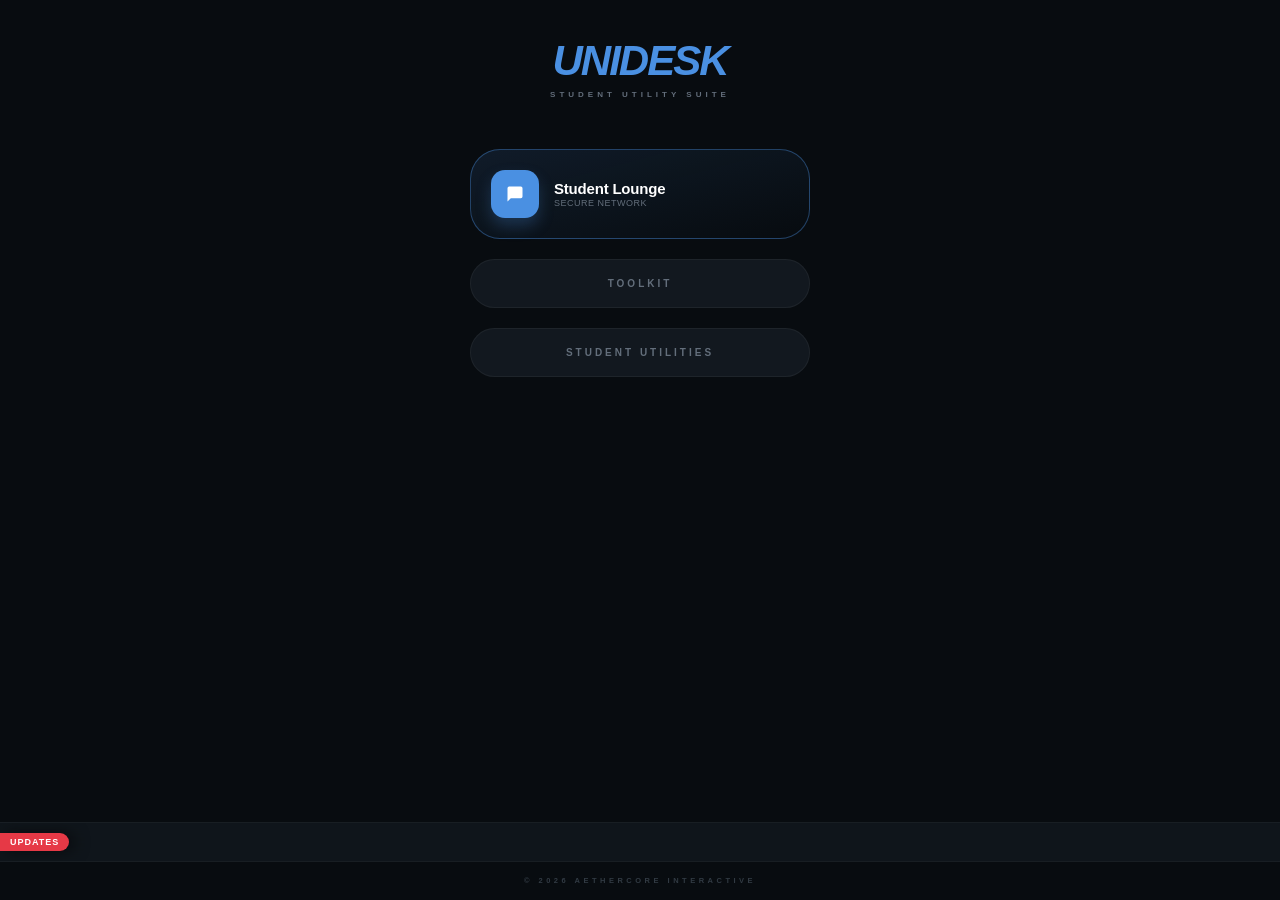
==== index.html @ 1c4b62cf "Update index.html" ====
<!DOCTYPE html>
<html lang="en">
<head>
    <meta charset="UTF-8">
    <meta name="viewport" content="width=device-width, initial-scale=1.0, maximum-scale=1.0, user-scalable=no, viewport-fit=cover">
    <title>UNIDESK | Aethercore</title>
    <style>
        :root {
            --bg: #080c10;
            --accent: #4a90e2;
            --surface: #12181f;
            --text-p: #ffffff;
            --text-s: #636e7b;
            --safe-top: env(safe-area-inset-top, 20px);
            --safe-bottom: env(safe-area-inset-bottom, 20px);
            --transition: all 0.5s cubic-bezier(0.16, 1, 0.3, 1);
        }

        /* HARD-CORE UI LOCK PROTOCOL */
        * {
            margin: 0;
            padding: 0;
            box-sizing: border-box;
            -webkit-font-smoothing: antialiased;
            
            /* Disable Selection & Long-Press Callouts */
            -webkit-user-select: none;
            -ms-user-select: none;
            user-select: none;
            -webkit-touch-callout: none;
            
            /* SILENCE BLUE SELECTION HIGHLIGHT */
            -webkit-tap-highlight-color: transparent;
        }

        html, body {
            height: 100%;
            overflow: hidden;
            background-color: var(--bg);
        }

        body {
            color: var(--text-p);
            font-family: -apple-system, BlinkMacSystemFont, "SF Pro Display", "Inter", sans-serif;
            display: flex;
            flex-direction: column;
            padding: calc(var(--safe-top) + 40px) 30px calc(var(--safe-bottom) + 80px); /* Increased bottom padding for marquee */
        }

        header.brand-core {
            text-align: center;
            margin-bottom: 50px;
        }

        .logo {
            font-size: 42px;
            font-weight: 900;
            font-style: italic;
            color: var(--accent);
            letter-spacing: -2px;
            line-height: 1;
        }

        .tagline {
            font-size: 8px;
            letter-spacing: 4px;
            font-weight: 700;
            color: var(--text-s);
            text-transform: uppercase;
            margin-top: 8px;
        }

        .main-stack {
            width: 100%;
            max-width: 340px;
            margin: 0 auto;
        }

        .btn-lounge {
            background: linear-gradient(165deg, rgba(74, 144, 226, 0.12) 0%, rgba(8, 12, 16, 0) 100%);
            border: 1px solid rgba(74, 144, 226, 0.4);
            border-radius: 30px;
            padding: 20px;
            display: flex;
            align-items: center;
            cursor: pointer;
            margin-bottom: 20px;
            transition: var(--transition);
        }

        .btn-lounge:active { transform: scale(0.97); opacity: 0.8; }

        .icon-blue {
            width: 48px;
            height: 48px;
            background: var(--accent);
            border-radius: 14px;
            display: flex;
            justify-content: center;
            align-items: center;
            margin-right: 15px;
            box-shadow: 0 8px 15px rgba(74, 144, 226, 0.25);
        }

        .toolkit-trigger {
            background: var(--surface);
            border: 1px solid rgba(255, 255, 255, 0.05);
            border-radius: 25px;
            padding: 18px;
            display: flex;
            justify-content: center;
            align-items: center;
            cursor: pointer;
            transition: var(--transition);
        }

        .toolkit-trigger:active { background: #1a222a; transform: scale(0.98); }

        .toolkit-text {
            font-size: 10px;
            letter-spacing: 3px;
            font-weight: 700;
            color: var(--text-s);
            text-transform: uppercase;
        }

        .modal-overlay {
            position: fixed;
            top: 0; left: 0;
            width: 100%; height: 100%;
            background: rgba(0, 0, 0, 0.9);
            backdrop-filter: blur(20px);
            display: flex;
            justify-content: center;
            align-items: center;
            z-index: 1000;
            opacity: 0;
            visibility: hidden;
            transition: var(--transition);
        }

        .modal-overlay.active { opacity: 1; visibility: visible; }

        .modal-content {
            width: 85%;
            max-width: 320px;
            background: #11181e;
            border: 1px solid rgba(255, 255, 255, 0.08);
            border-radius: 35px;
            padding: 25px;
            transform: scale(0.9) translateY(20px);
            transition: var(--transition);
            max-height: 75vh;
            overflow-y: auto;
        }

        .modal-overlay.active .modal-content { transform: scale(1) translateY(0); }

        /* Full Screen Override Specific to Exams Overlay Content Optimized for Mobile */
        #exams-overlay .modal-content {
            width: 100%;
            height: 100%;
            max-width: 100%;
            max-height: 100%;
            border-radius: 0;
            border: none;
            padding: calc(var(--safe-top) + 20px) 20px calc(var(--safe-bottom) + 20px);
            display: flex;
            flex-direction: column;
            background: var(--bg);
            transform: translateY(100%);
            box-sizing: border-box;
        }
        
        #exams-overlay.active .modal-content {
            transform: translateY(0);
        }
        
        #exams-modal-list {
            flex: 1;
            overflow-y: auto;
            -webkit-overflow-scrolling: touch;
            padding-bottom: 10px;
            margin-top: 15px;
        }

        .tool-card {
            background: rgba(255, 255, 255, 0.02);
            border-radius: 22px;
            padding: 15px;
            display: flex;
            align-items: center;
            margin-bottom: 10px;
            cursor: pointer;
        }

        .icon-dark {
            width: 40px; height: 40px;
            background: #1c232b;
            border-radius: 12px;
            display: flex;
            justify-content: center;
            align-items: center;
            margin-right: 12px;
        }

        .title { font-size: 15px; font-weight: 600; letter-spacing: -0.2px; }
        .sub { font-size: 11px; color: var(--text-s); margin-top: 1px; }
        
        .close-label {
            font-size: 11px;
            text-align: center;
            margin-top: auto;
            padding: 15px 0 5px;
            color: var(--text-s);
            letter-spacing: 2px;
            font-weight: 700;
            cursor: pointer;
            text-transform: uppercase;
        }

        /* --- EXAM LIVE UPDATES DIALOG STYLING --- */
        .exam-details-card {
            background: rgba(255, 255, 255, 0.03);
            border: 1px solid rgba(255, 255, 255, 0.05);
            border-radius: 20px;
            padding: 16px;
            margin-bottom: 12px;
            text-align: left;
        }
        .exam-meta-row {
            display: flex;
            justify-content: space-between;
            align-items: center;
            margin-top: 8px;
        }
        .exam-badge {
            background: rgba(74, 144, 226, 0.15);
            color: var(--accent);
            font-size: 9px;
            padding: 3px 8px;
            border-radius: 8px;
            font-weight: 700;
            text-transform: uppercase;
        }
        .exam-date {
            font-size: 10px;
            color: var(--text-s);
        }

        /* --- DYNAMIC TARGET CONTAINER STYLES --- */
        .exam-link-wrapper {
            margin-top: 12px;
            padding-top: 12px;
            border-top: 1px dashed rgba(255, 255, 255, 0.06);
        }
        .exam-link-desc {
            font-size: 10px;
            color: var(--text-s);
            margin-bottom: 6px;
        }
        .exam-link-btn {
            background: rgba(74, 144, 226, 0.1);
            border: 1px solid rgba(74, 144, 226, 0.25);
            color: #79b0ff;
            font-size: 12px;
            font-weight: 600;
            text-decoration: none;
            padding: 10px 14px;
            border-radius: 12px;
            display: inline-flex;
            align-items: center;
            gap: 6px;
            width: 100%;
            justify-content: center;
            transition: var(--transition);
        }
        .exam-link-btn:active {
            background: rgba(74, 144, 226, 0.2);
            transform: scale(0.98);
        }

        /* --- RUNNING TICKER TAB FOOTER BAR --- */
        .marquee-container {
            position: absolute;
            bottom: calc(var(--safe-bottom) + 38px);
            left: 0;
            width: 100%;
            background: rgba(18, 24, 31, 0.8);
            border-top: 1px solid rgba(255, 255, 255, 0.04);
            border-bottom: 1px solid rgba(255, 255, 255, 0.04);
            padding: 10px 0;
            overflow: hidden;
            cursor: pointer;
            display: flex;
            align-items: center;
            backdrop-filter: blur(10px);
        }
        .marquee-badge {
            background: #e63946;
            color: #ffffff;
            font-size: 9px;
            font-weight: 800;
            text-transform: uppercase;
            padding: 4px 10px;
            border-radius: 0 15px 15px 0;
            letter-spacing: 1px;
            position: relative;
            z-index: 10;
            box-shadow: 5px 0 15px rgba(0,0,0,0.5);
            flex-shrink: 0;
            margin-right: 15px;
        }
        .marquee-content {
            display: flex;
            white-space: nowrap;
            gap: 50px;
            animation: scroll-left 25s linear infinite;
        }
        .marquee-item {
            display: flex;
            align-items: center;
            font-size: 11px;
            font-weight: 500;
            letter-spacing: 0.2px;
        }
        .marquee-item span {
            color: var(--accent);
            font-weight: 700;
            margin-left: 8px;
            font-size: 10px;
            background: rgba(74, 144, 226, 0.1);
            padding: 1px 6px;
            border-radius: 5px;
        }
        @keyframes scroll-left {
            0% { transform: translateX(0); }
            100% { transform: translateX(-50%); }
        }

        footer {
            position: absolute;
            bottom: calc(var(--safe-bottom) + 15px);
            width: 100%;
            left: 0;
            text-align: center;
            font-size: 7.5px;
            letter-spacing: 3.5px;
            color: #313a43;
            font-weight: 600;
            text-transform: uppercase;
        }

        svg { width: 20px; height: 20px; fill: white; }
    </style>
</head>
<body oncontextmenu="return false;">

    <header class="brand-core">
        <h1 class="logo">UNIDESK</h1>
        <div class="tagline">Student Utility Suite</div>
    </header>

    <div class="main-stack">
        <div class="btn-lounge" onclick="location.href='page.html'">
            <div class="icon-blue">
                <svg viewBox="0 0 24 24"><path d="M21 15a2 2 0 0 1-2 2H7l-4 4V5a2 2 0 0 1 2-2h14a2 2 0 0 1 2 2z"/></svg>
            </div>
            <div>
                <p class="title">Student Lounge</p>
                <p class="sub" style="text-transform: uppercase; letter-spacing: 0.5px; font-size: 9px;">Secure Network</p>
            </div>
        </div>

        <div class="toolkit-trigger" onclick="openModal()" style="margin-bottom: 20px;">
            <span class="toolkit-text">Toolkit</span>
        </div>

        <div class="toolkit-trigger" onclick="openUtilitiesModal()">
            <span class="toolkit-text">Student Utilities</span>
        </div>
    </div>

    <!-- Toolkit Modal -->
    <div class="modal-overlay" id="overlay" onclick="closeModal()">
        <div class="modal-content" onclick="event.stopPropagation()">
            <div class="tool-card" onclick="location.href='https://sharanmusician.github.io/Page-Forge/'">
                <div class="icon-dark">
                    <svg style="opacity: 0.5;" viewBox="0 0 24 24"><path d="M14 2H6a2 2 0 0 0-2 2v16a2 2 0 0 0 2 2h12a2 2 0 0 0 2-2V8z"/><polyline points="14 2 14 8 20 8"/></svg>
                </div>
                <div><p class="title">Page Forge</p><p class="sub">Image to PDF</p></div>
            </div>
            <div class="tool-card" style="opacity: 0.4;">
                <div class="icon-dark">
                    <svg style="fill: #b5924d;" viewBox="0 0 24 24"><path d="M20 21v-2a4 4 0 0 0-4-4H8a4 4 0 0 0-4 4v2"/><circle cx="12" cy="7" r="4"/></svg>
                </div>
                <div><p class="title">Resume Maker</p><p class="sub">CV Builder</p></div>
            </div>
            <p class="close-label" onclick="closeModal()">DISMISS</p>
        </div>
    </div>

    <!-- Student Utilities Modal -->
    <div class="modal-overlay" id="utilities-overlay" onclick="closeUtilitiesModal()">
        <div class="modal-content" onclick="event.stopPropagation()">
            <div class="tool-card" onclick="location.href='https://sharanmusician.com/Scientific-calculator-/'">
                <div class="icon-dark">
                    <svg style="opacity: 0.5;" viewBox="0 0 24 24"><path d="M19 3H5c-1.1 0-2 .9-2 2v14c0 1.1.9 2 2 2h14c1.1 0 2-.9 2-2V5c0-1.1-.9-2-2-2zm-2 10H7v-2h10v2zm0-4H7V7h10v2z"/></svg>
                </div>
                <div><p class="title">Scientific Calculator</p><p class="sub">Calculator Tool</p></div>
            </div>
            <div class="tool-card" onclick="location.href='https://rrbmusics-afk.github.io/Cutoff-Calculator/?'">
                <div class="icon-dark">
                    <svg style="opacity: 0.5;" viewBox="0 0 24 24"><path d="M19 3H5c-1.1 0-2 .9-2 2v14c0 1.1.9 2 2 2h14c1.1 0 2-.9 2-2V5c0-1.1-.9-2-2-2zm-2 10H7v-2h10v2zm0-4H7V7h10v2z"/></svg>
                </div>
                <div><p class="title">TNEA Cutoff calculator</p><p class="sub">Engineering Cutoff</p></div>
            </div>
            <div class="tool-card" onclick="location.href='https://rrbmusics-afk.github.io/Percentage-calculator/'">
                <div class="icon-dark">
                    <svg style="opacity: 0.5;" viewBox="0 0 24 24"><path d="M19 3H5c-1.1 0-2 .9-2 2v14c0 1.1.9 2 2 2h14c1.1 0 2-.9 2-2V5c0-1.1-.9-2-2-2zm-2 10H7v-2h10v2zm0-4H7V7h10v2z"/></svg>
                </div>
                <div><p class="title">12th Percentage Calculator</p><p class="sub">Marks Score Analytics</p></div>
            </div>
            <div class="tool-card" style="opacity: 0.4;">
                <div class="icon-dark">
                    <svg style="fill: #b5924d;" viewBox="0 0 24 24"><path d="M12 2C6.48 2 2 6.48 2 12s4.48 10 10 10 10-4.48 10-10S17.52 2 12 2zm1 17h-2v-2h2v2zm2.07-7.75l-.9.92C13.45 12.9 13 13.5 13 15h-2v-.5c0-1.1.45-2.1 1.17-2.83l1.24-1.26c.37-.36.59-.86.59-1.41 0-1.1-.9-2-2-2s-2 .9-2 2H7c0-2.76 2.24-5 5-5s5 2.24 5 5c0 1.04-.42 1.99-1.07 2.75z"/></svg>
                </div>
                <div><p class="title">CGPA Calculator</p><p class="sub">Grading Suite</p></div>
            </div>
            <p class="close-label" onclick="closeUtilitiesModal()">DISMISS</p>
        </div>
    </div>

    <!-- Live Updates Modal Pop-up -->
    <div class="modal-overlay" id="exams-overlay" onclick="closeExamsModal()">
        <div class="modal-content" onclick="event.stopPropagation()">
            <h3 style="font-size: 17px; text-align: center; letter-spacing: 0.5px; color: var(--accent); font-weight: 700;">Live Exam Updates</h3>
            <div id="exams-modal-list">
                <!-- Injected dynamically via index.js logic below -->
            </div>
            <p class="close-label" onclick="closeExamsModal()">DISMISS</p>
        </div>
    </div>

    <!-- Running Tab (Marquee Footer Feature) -->
    <div class="marquee-container" onclick="openExamsModal()">
        <div class="marquee-badge">Updates</div>
        <div class="marquee-content" id="marquee-inner">
            <!-- Injected dynamically via index.js logic below -->
        </div>
    </div>

    <footer>&copy; 2026 Aethercore Interactive</footer>

    <script>
        // --- CENTRALIZED INDEX.JS DATALAYER STRUCTURE ---
        const examsData = [
            {
                title: "BEL Recruitment 2026",
                description: "Apply Online for 56 Field Operation Engineer, Project Engineer Posts",
                category: "PSU",
                date: "20 May 2026"
            },
            {
                title: "NALCO Non Executive Recruitment 2026",
                description: "Apply Online for 268 Various Posts",
                category: "PSU",
                date: "18 May 2026"
            },
            {
                title: "NTPC EET Recruitment 2026",
                description: "Through GATE 2025 (52 Posts) Online Form, Notification",
                category: "PSU",
                date: "18 May 2026",
                linkDescription: "Official website link is given below.",
                link: "https://careers.ntpc.co.in/recruitment/login.php"
            }
        ];

        // Exporting data cleanly in case you scale up to modern modules later
        if (typeof module !== 'undefined' && module.exports) {
            module.exports = examsData;
        }

        // --- DOM RENDER FUNCTION ON LAUNCH ---
        function initializeExamsFeature() {
            const marqueeInner = document.getElementById('marquee-inner');
            const modalList = document.getElementById('exams-modal-list');
            
            let marqueeHTML = '';
            let modalHTML = '';

            examsData.forEach(exam => {
                // Build running tab elements (Title & Date only)
                marqueeHTML += `<div class="marquee-item">📢 ${exam.title} <span>${exam.date}</span></div>`;
                
                // Build complete detailed list elements for popup window
                let linkRowHTML = '';
                if(exam.link) {
                    const descText = exam.linkDescription ? exam.linkDescription : 'Access external registration link below:';
                    linkRowHTML = `
                        <div class="exam-link-wrapper">
                            <p class="exam-link-desc">${descText}</p>
                            <a href="${exam.link}" target="_blank" class="exam-link-btn">
                                Proceed to Portal
                                <svg style="width:12px; height:12px; fill:none; stroke:currentColor; stroke-width:2.5;" viewBox="0 0 24 24"><path d="M18 13v6a2 2 0 0 1-2 2H5a2 2 0 0 1-2-2V8a2 2 0 0 1 2-2h6M15 3h6v6M10 14L21 3"/></svg>
                            </a>
                        </div>
                    `;
                }

                modalHTML += `
                    <div class="exam-details-card">
                        <p class="title" style="font-size: 14px; margin-bottom: 4px;">${exam.title}</p>
                        <p class="sub" style="color: #9eb1c9; font-size: 11px; line-height: 1.4; margin-bottom: 8px;">${exam.description}</p>
                        <div class="exam-meta-row">
                            <span class="exam-badge">${exam.category}</span>
                            <span class="exam-date">${exam.date}</span>
                        </div>
                        ${linkRowHTML}
                    </div>
                `;
            });

            // Duplicate strings inside ticker content to make a loop look seamless
            marqueeInner.innerHTML = marqueeHTML + marqueeHTML;
            modalList.innerHTML = modalHTML;
        }

        // Call the generation handler immediately
        initializeExamsFeature();

        // --- INTERACTION & MODAL ACTIONS ---
        const overlay = document.getElementById('overlay');
        const utilitiesOverlay = document.getElementById('utilities-overlay');
        const examsOverlay =
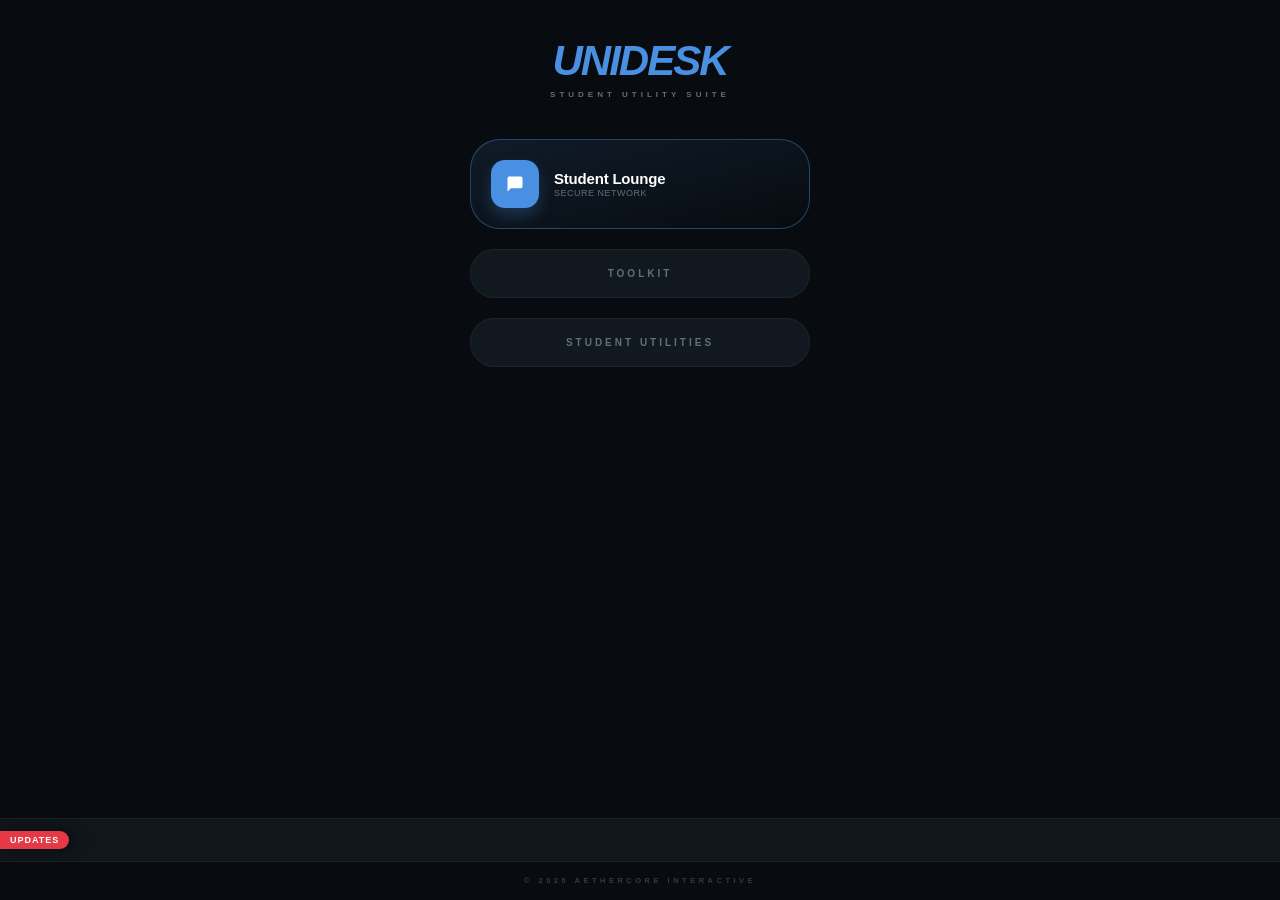
==== commit 8797a022: "Update index.html" ====
--- a/index.html
+++ b/index.html
@@ -44,12 +44,15 @@
             font-family: -apple-system, BlinkMacSystemFont, "SF Pro Display", "Inter", sans-serif;
             display: flex;
             flex-direction: column;
-            padding: calc(var(--safe-top) + 40px) 30px calc(var(--safe-bottom) + 80px); /* Increased bottom padding for marquee */
+            padding: calc(var(--safe-top) + 40px) 30px calc(var(--safe-bottom) + 100px);
+            position: relative;
         }
 
         header.brand-core {
             text-align: center;
-            margin-bottom: 50px;
+            margin-bottom: 40px;
+            position: relative;
+            z-index: 5;
         }
 
         .logo {
@@ -74,6 +77,8 @@
             width: 100%;
             max-width: 340px;
             margin: 0 auto;
+            position: relative;
+            z-index: 10; /* Forces buttons above any trailing default body space */
         }
 
         .btn-lounge {
@@ -124,16 +129,18 @@
             text-transform: uppercase;
         }
 
+        /* MODAL CONFIGURATIONS - FIXED HIGHER Z-INDEX LAYER */
         .modal-overlay {
             position: fixed;
             top: 0; left: 0;
             width: 100%; height: 100%;
             background: rgba(0, 0, 0, 0.9);
             backdrop-filter: blur(20px);
+            -webkit-backdrop-filter: blur(20px);
             display: flex;
             justify-content: center;
             align-items: center;
-            z-index: 1000;
+            z-index: 2000; /* Higher than everything else */
             opacity: 0;
             visibility: hidden;
             transition: var(--transition);
@@ -190,8 +197,12 @@
             padding: 15px;
             display: flex;
             align-items: center;
-            margin-bottom: 10px;
+            margin-bottom: 11px;
             cursor: pointer;
+            border: 1px solid rgba(255, 255, 255, 0.02);
+        }
+        .tool-card:active {
+            background: rgba(255, 255, 255, 0.06);
         }
 
         .icon-dark {
@@ -211,7 +222,7 @@
             font-size: 11px;
             text-align: center;
             margin-top: auto;
-            padding: 15px 0 5px;
+            padding: 20px 0 5px;
             color: var(--text-s);
             letter-spacing: 2px;
             font-weight: 700;
@@ -248,53 +259,23 @@
             color: var(--text-s);
         }
 
-        /* --- DYNAMIC TARGET CONTAINER STYLES --- */
-        .exam-link-wrapper {
-            margin-top: 12px;
-            padding-top: 12px;
-            border-top: 1px dashed rgba(255, 255, 255, 0.06);
-        }
-        .exam-link-desc {
-            font-size: 10px;
-            color: var(--text-s);
-            margin-bottom: 6px;
-        }
-        .exam-link-btn {
-            background: rgba(74, 144, 226, 0.1);
-            border: 1px solid rgba(74, 144, 226, 0.25);
-            color: #79b0ff;
-            font-size: 12px;
-            font-weight: 600;
-            text-decoration: none;
-            padding: 10px 14px;
-            border-radius: 12px;
-            display: inline-flex;
-            align-items: center;
-            gap: 6px;
-            width: 100%;
-            justify-content: center;
-            transition: var(--transition);
-        }
-        .exam-link-btn:active {
-            background: rgba(74, 144, 226, 0.2);
-            transform: scale(0.98);
-        }
-
         /* --- RUNNING TICKER TAB FOOTER BAR --- */
         .marquee-container {
             position: absolute;
             bottom: calc(var(--safe-bottom) + 38px);
             left: 0;
             width: 100%;
-            background: rgba(18, 24, 31, 0.8);
+            background: rgba(18, 24, 31, 0.95);
             border-top: 1px solid rgba(255, 255, 255, 0.04);
             border-bottom: 1px solid rgba(255, 255, 255, 0.04);
-            padding: 10px 0;
+            padding: 12px 0;
             overflow: hidden;
             cursor: pointer;
             display: flex;
             align-items: center;
             backdrop-filter: blur(10px);
+            -webkit-backdrop-filter: blur(10px);
+            z-index: 15; /* Sits over body, but below custom overlay alerts */
         }
         .marquee-badge {
             background: #e63946;
@@ -306,7 +287,7 @@
             border-radius: 0 15px 15px 0;
             letter-spacing: 1px;
             position: relative;
-            z-index: 10;
+            z-index: 20;
             box-shadow: 5px 0 15px rgba(0,0,0,0.5);
             flex-shrink: 0;
             margin-right: 15px;
@@ -349,6 +330,7 @@
             color: #313a43;
             font-weight: 600;
             text-transform: uppercase;
+            z-index: 5;
         }
 
         svg { width: 20px; height: 20px; fill: white; }
@@ -453,7 +435,7 @@
     <footer>&copy; 2026 Aethercore Interactive</footer>
 
     <script>
-        // --- CENTRALIZED INDEX.JS DATALAYER STRUCTURE ---
+        // --- CENTRALIZED DATA STRUCTURE ---
         const examsData = [
             {
                 title: "BEL Recruitment 2026",
@@ -471,44 +453,25 @@
                 title: "NTPC EET Recruitment 2026",
                 description: "Through GATE 2025 (52 Posts) Online Form, Notification",
                 category: "PSU",
-                date: "18 May 2026",
-                linkDescription: "Official website link is given below.",
-                link: "https://careers.ntpc.co.in/recruitment/login.php"
+                date: "18 May 2026"
             }
         ];
-
-        // Exporting data cleanly in case you scale up to modern modules later
-        if (typeof module !== 'undefined' && module.exports) {
-            module.exports = examsData;
-        }
 
         // --- DOM RENDER FUNCTION ON LAUNCH ---
         function initializeExamsFeature() {
             const marqueeInner = document.getElementById('marquee-inner');
             const modalList = document.getElementById('exams-modal-list');
             
+            if (!marqueeInner || !modalList) return;
+
             let marqueeHTML = '';
             let modalHTML = '';
 
             examsData.forEach(exam => {
-                // Build running tab elements (Title & Date only)
+                // Build running tab elements
                 marqueeHTML += `<div class="marquee-item">📢 ${exam.title} <span>${exam.date}</span></div>`;
                 
-                // Build complete detailed list elements for popup window
-                let linkRowHTML = '';
-                if(exam.link) {
-                    const descText = exam.linkDescription ? exam.linkDescription : 'Access external registration link below:';
-                    linkRowHTML = `
-                        <div class="exam-link-wrapper">
-                            <p class="exam-link-desc">${descText}</p>
-                            <a href="${exam.link}" target="_blank" class="exam-link-btn">
-                                Proceed to Portal
-                                <svg style="width:12px; height:12px; fill:none; stroke:currentColor; stroke-width:2.5;" viewBox="0 0 24 24"><path d="M18 13v6a2 2 0 0 1-2 2H5a2 2 0 0 1-2-2V8a2 2 0 0 1 2-2h6M15 3h6v6M10 14L21 3"/></svg>
-                            </a>
-                        </div>
-                    `;
-                }
-
+                // Build layout cards for details popup window
                 modalHTML += `
                     <div class="exam-details-card">
                         <p class="title" style="font-size: 14px; margin-bottom: 4px;">${exam.title}</p>
@@ -517,20 +480,65 @@
                             <span class="exam-badge">${exam.category}</span>
                             <span class="exam-date">${exam.date}</span>
                         </div>
-                        ${linkRowHTML}
                     </div>
                 `;
             });
 
-            // Duplicate strings inside ticker content to make a loop look seamless
+            // Double data strings inside ticker content window loop for an infinite seamless scroll
             marqueeInner.innerHTML = marqueeHTML + marqueeHTML;
             modalList.innerHTML = modalHTML;
         }
 
-        // Call the generation handler immediately
+        // Run UI binding immediately
         initializeExamsFeature();
 
         // --- INTERACTION & MODAL ACTIONS ---
         const overlay = document.getElementById('overlay');
         const utilitiesOverlay = document.getElementById('utilities-overlay');
-        const examsOverlay = 
+        const examsOverlay = document.getElementById('exams-overlay');
+        
+        document.addEventListener('contextmenu', event => event.preventDefault());
+        document.addEventListener('touchstart', function(e) {
+            if (e.touches.length > 1) e.preventDefault();
+        }, {passive: false});
+
+        function openModal() {
+            overlay.classList.add('active');
+            if (navigator.vibrate) navigator.vibrate(10);
+            history.pushState({ modal: 'toolkit' }, '');
+        }
+
+        function closeModal() {
+            overlay.classList.remove('active');
+            if (history.state && history.state.modal === 'toolkit') {
+                history.back();
+            }
+        }
+
+        function openUtilitiesModal() {
+            utilitiesOverlay.classList.add('active');
+            if (navigator.vibrate) navigator.vibrate(10);
+            history.pushState({ modal: 'utilities' }, '');
+        }
+        
+        function closeUtilitiesModal() {
+            utilitiesOverlay.classList.remove('active');
+            if (history.state && history.state.modal === 'utilities') {
+                history.back();
+            }
+        }
+
+        function openExamsModal() {
+            examsOverlay.classList.add('active');
+            if (navigator.vibrate) navigator.vibrate(10);
+            history.pushState({ modal: 'exams' }, '');
+        }
+
+        function closeExamsModal() {
+            examsOverlay.classList.remove('active');
+            if (history.state && history.state.modal === 'exams') {
+                history.back();
+            }
+        }
+
+        // Global S
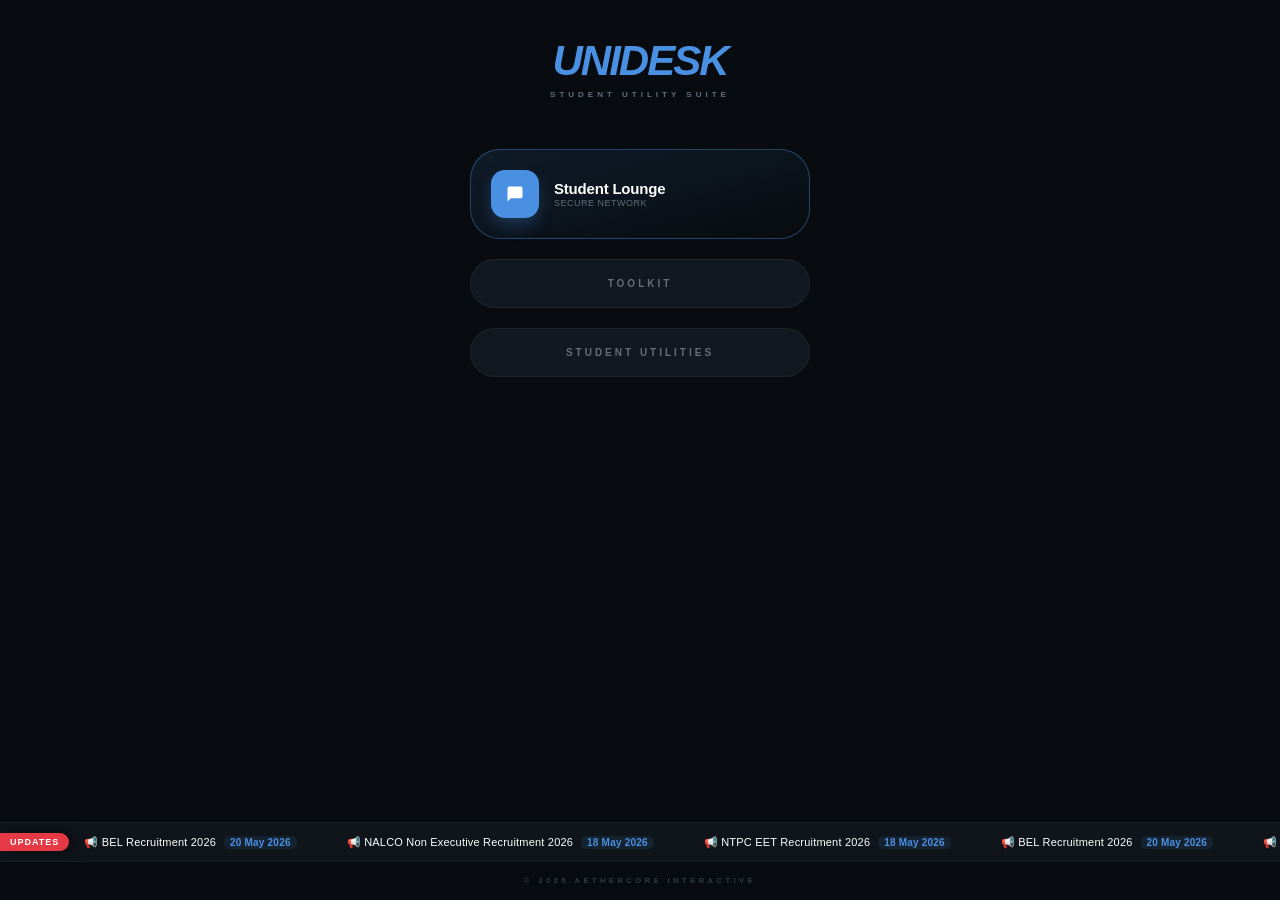
==== commit 5ed837aa: "Update index.html" ====
--- a/index.html
+++ b/index.html
@@ -44,15 +44,12 @@
             font-family: -apple-system, BlinkMacSystemFont, "SF Pro Display", "Inter", sans-serif;
             display: flex;
             flex-direction: column;
-            padding: calc(var(--safe-top) + 40px) 30px calc(var(--safe-bottom) + 100px);
-            position: relative;
+            padding: calc(var(--safe-top) + 40px) 30px calc(var(--safe-bottom) + 80px); /* Increased bottom padding for marquee */
         }
 
         header.brand-core {
             text-align: center;
-            margin-bottom: 40px;
-            position: relative;
-            z-index: 5;
+            margin-bottom: 50px;
         }
 
         .logo {
@@ -77,8 +74,6 @@
             width: 100%;
             max-width: 340px;
             margin: 0 auto;
-            position: relative;
-            z-index: 10; /* Forces buttons above any trailing default body space */
         }
 
         .btn-lounge {
@@ -129,18 +124,16 @@
             text-transform: uppercase;
         }
 
-        /* MODAL CONFIGURATIONS - FIXED HIGHER Z-INDEX LAYER */
         .modal-overlay {
             position: fixed;
             top: 0; left: 0;
             width: 100%; height: 100%;
             background: rgba(0, 0, 0, 0.9);
             backdrop-filter: blur(20px);
-            -webkit-backdrop-filter: blur(20px);
             display: flex;
             justify-content: center;
             align-items: center;
-            z-index: 2000; /* Higher than everything else */
+            z-index: 1000;
             opacity: 0;
             visibility: hidden;
             transition: var(--transition);
@@ -197,12 +190,8 @@
             padding: 15px;
             display: flex;
             align-items: center;
-            margin-bottom: 11px;
+            margin-bottom: 10px;
             cursor: pointer;
-            border: 1px solid rgba(255, 255, 255, 0.02);
-        }
-        .tool-card:active {
-            background: rgba(255, 255, 255, 0.06);
         }
 
         .icon-dark {
@@ -222,7 +211,7 @@
             font-size: 11px;
             text-align: center;
             margin-top: auto;
-            padding: 20px 0 5px;
+            padding: 15px 0 5px;
             color: var(--text-s);
             letter-spacing: 2px;
             font-weight: 700;
@@ -265,17 +254,15 @@
             bottom: calc(var(--safe-bottom) + 38px);
             left: 0;
             width: 100%;
-            background: rgba(18, 24, 31, 0.95);
+            background: rgba(18, 24, 31, 0.8);
             border-top: 1px solid rgba(255, 255, 255, 0.04);
             border-bottom: 1px solid rgba(255, 255, 255, 0.04);
-            padding: 12px 0;
+            padding: 10px 0;
             overflow: hidden;
             cursor: pointer;
             display: flex;
             align-items: center;
             backdrop-filter: blur(10px);
-            -webkit-backdrop-filter: blur(10px);
-            z-index: 15; /* Sits over body, but below custom overlay alerts */
         }
         .marquee-badge {
             background: #e63946;
@@ -287,7 +274,7 @@
             border-radius: 0 15px 15px 0;
             letter-spacing: 1px;
             position: relative;
-            z-index: 20;
+            z-index: 10;
             box-shadow: 5px 0 15px rgba(0,0,0,0.5);
             flex-shrink: 0;
             margin-right: 15px;
@@ -330,7 +317,6 @@
             color: #313a43;
             font-weight: 600;
             text-transform: uppercase;
-            z-index: 5;
         }
 
         svg { width: 20px; height: 20px; fill: white; }
@@ -435,7 +421,7 @@
     <footer>&copy; 2026 Aethercore Interactive</footer>
 
     <script>
-        // --- CENTRALIZED DATA STRUCTURE ---
+        // --- CENTRALIZED INDEX.JS SIMULATED STRUCTURE ---
         const examsData = [
             {
                 title: "BEL Recruitment 2026",
@@ -462,16 +448,14 @@
             const marqueeInner = document.getElementById('marquee-inner');
             const modalList = document.getElementById('exams-modal-list');
             
-            if (!marqueeInner || !modalList) return;
-
             let marqueeHTML = '';
             let modalHTML = '';
 
             examsData.forEach(exam => {
-                // Build running tab elements
+                // Build running tab elements (Title & Date only)
                 marqueeHTML += `<div class="marquee-item">📢 ${exam.title} <span>${exam.date}</span></div>`;
                 
-                // Build layout cards for details popup window
+                // Build complete detailed list elements for popup window
                 modalHTML += `
                     <div class="exam-details-card">
                         <p class="title" style="font-size: 14px; margin-bottom: 4px;">${exam.title}</p>
@@ -484,12 +468,12 @@
                 `;
             });
 
-            // Double data strings inside ticker content window loop for an infinite seamless scroll
+            // Duplicate strings inside ticker content to make a loop look seamless
             marqueeInner.innerHTML = marqueeHTML + marqueeHTML;
             modalList.innerHTML = modalHTML;
         }
 
-        // Run UI binding immediately
+        // Call the generation handler immediately
         initializeExamsFeature();
 
         // --- INTERACTION & MODAL ACTIONS ---
@@ -509,9 +493,9 @@
         }
 
         function closeModal() {
-            overlay.classList.remove('active');
-            if (history.state && history.state.modal === 'toolkit') {
-                history.back();
+            if (overlay.classList.contains('active')) {
+                overlay.classList.remove('active');
+                if (history.state && history.state.modal === 'toolkit') history.back();
             }
         }
 
@@ -522,9 +506,9 @@
         }
         
         function closeUtilitiesModal() {
-            utilitiesOverlay.classList.remove('active');
-            if (history.state && history.state.modal === 'utilities') {
-                history.back();
+            if (utilitiesOverlay.classList.contains('active')) {
+                utilitiesOverlay.classList.remove('active');
+                if (history.state && history.state.modal === 'utilities') history.back();
             }
         }
 
@@ -535,10 +519,17 @@
         }
 
         function closeExamsModal() {
+            if (examsOverlay.classList.contains('active')) {
+                examsOverlay.classList.remove('active');
+                if (history.state && history.state.modal === 'exams') history.back();
+            }
+        }
+
+        window.addEventListener('popstate', function(event) {
+            overlay.classList.remove('active');
+            utilitiesOverlay.classList.remove('active');
             examsOverlay.classList.remove('active');
-            if (history.state && history.state.modal === 'exams') {
-                history.back();
-            }
-        }
-
-        // Global S
+        });
+    </script>
+</body>
+</html>
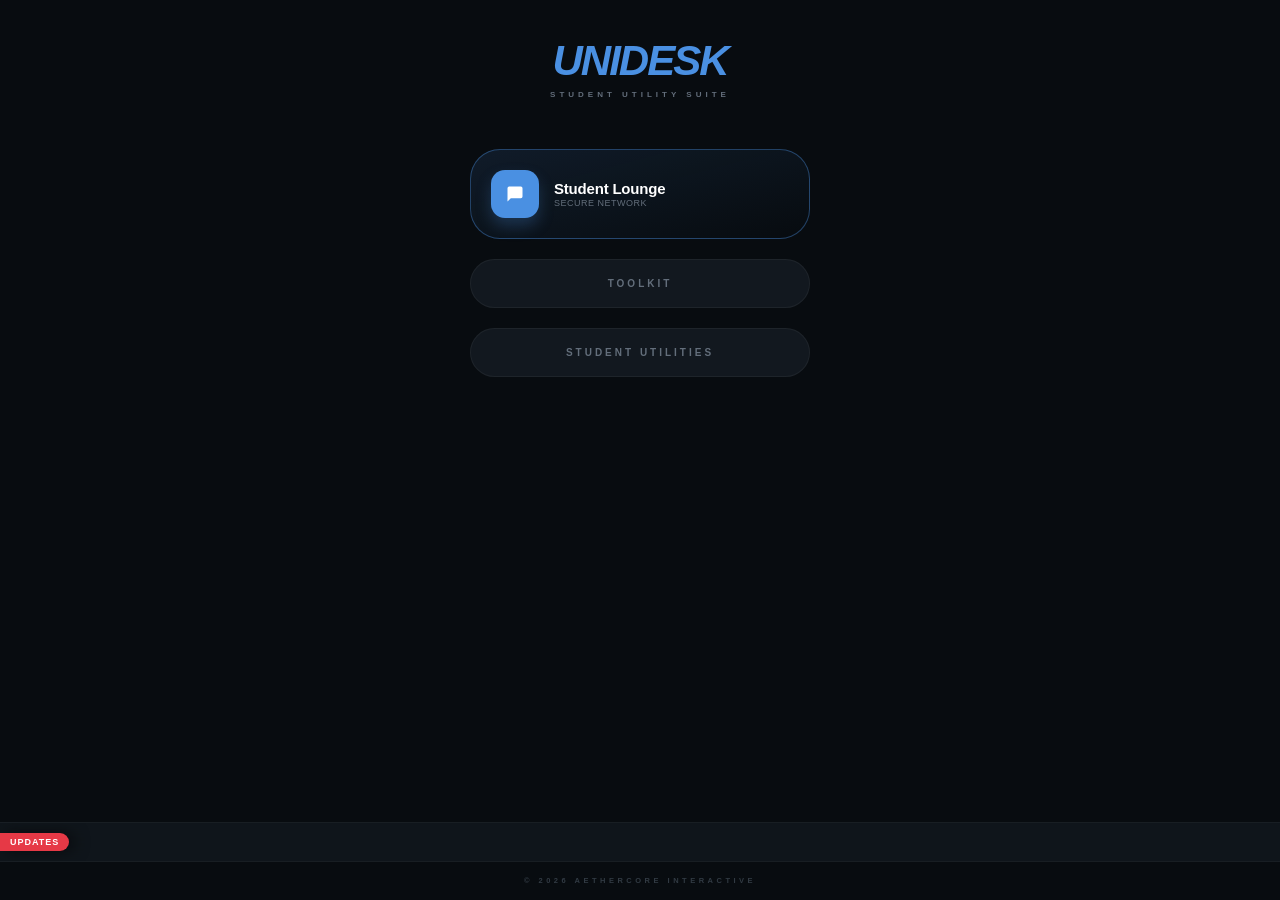
==== commit 471af737: "Update index.html" ====
--- a/index.html
+++ b/index.html
@@ -439,7 +439,9 @@
                 title: "NTPC EET Recruitment 2026",
                 description: "Through GATE 2025 (52 Posts) Online Form, Notification",
                 category: "PSU",
-                date: "18 May 2026"
+                date: "18 May 2026",
+                linkDescription: "Official website link is given below.",
+                link: "https://careers.ntpc.co.in/recruitment/login.php"
             }
         ];
 
@@ -455,12 +457,22 @@
                 // Build running tab elements (Title & Date only)
                 marqueeHTML += `<div class="marquee-item">📢 ${exam.title} <span>${exam.date}</span></div>`;
                 
+                // Check if conditional link parameters exist
+                let linkHTML = '';
+                if (exam.linkDescription && exam.link) {
+                    linkHTML = `
+                        <p class="sub" style="color: #4a90e2; font-size: 11px; margin-top: 6px; font-weight: 500;">${exam.linkDescription}</p>
+                        <a href="${exam.link}" target="_blank" style="display: inline-block; color: #ffffff; font-size: 11px; font-weight: 600; text-decoration: none; background: rgba(74, 144, 226, 0.3); border: 1px solid rgba(74, 144, 226, 0.5); padding: 5px 12px; border-radius: 12px; margin-top: 6px; -webkit-user-select: auto; user-select: auto;">Visit Link</a>
+                    `;
+                }
+
                 // Build complete detailed list elements for popup window
                 modalHTML += `
                     <div class="exam-details-card">
                         <p class="title" style="font-size: 14px; margin-bottom: 4px;">${exam.title}</p>
                         <p class="sub" style="color: #9eb1c9; font-size: 11px; line-height: 1.4; margin-bottom: 8px;">${exam.description}</p>
-                        <div class="exam-meta-row">
+                        ${linkHTML}
+                        <div class="exam-meta-row" style="margin-top: 10px;">
                             <span class="exam-badge">${exam.category}</span>
                             <span class="exam-date">${exam.date}</span>
                         </div>
@@ -512,24 +524,4 @@
             }
         }
 
-        function openExamsModal() {
-            examsOverlay.classList.add('active');
-            if (navigator.vibrate) navigator.vibrate(10);
-            history.pushState({ modal: 'exams' }, '');
-        }
-
-        function closeExamsModal() {
-            if (examsOverlay.classList.contains('active')) {
-                examsOverlay.classList.remove('active');
-                if (history.state && history.state.modal === 'exams') history.back();
-            }
-        }
-
-        window.addEventListener('popstate', function(event) {
-            overlay.classList.remove('active');
-            utilitiesOverlay.classList.remove('active');
-            examsOverlay.classList.remove('active');
-        });
-    </script>
-</body>
-</html>
+        function
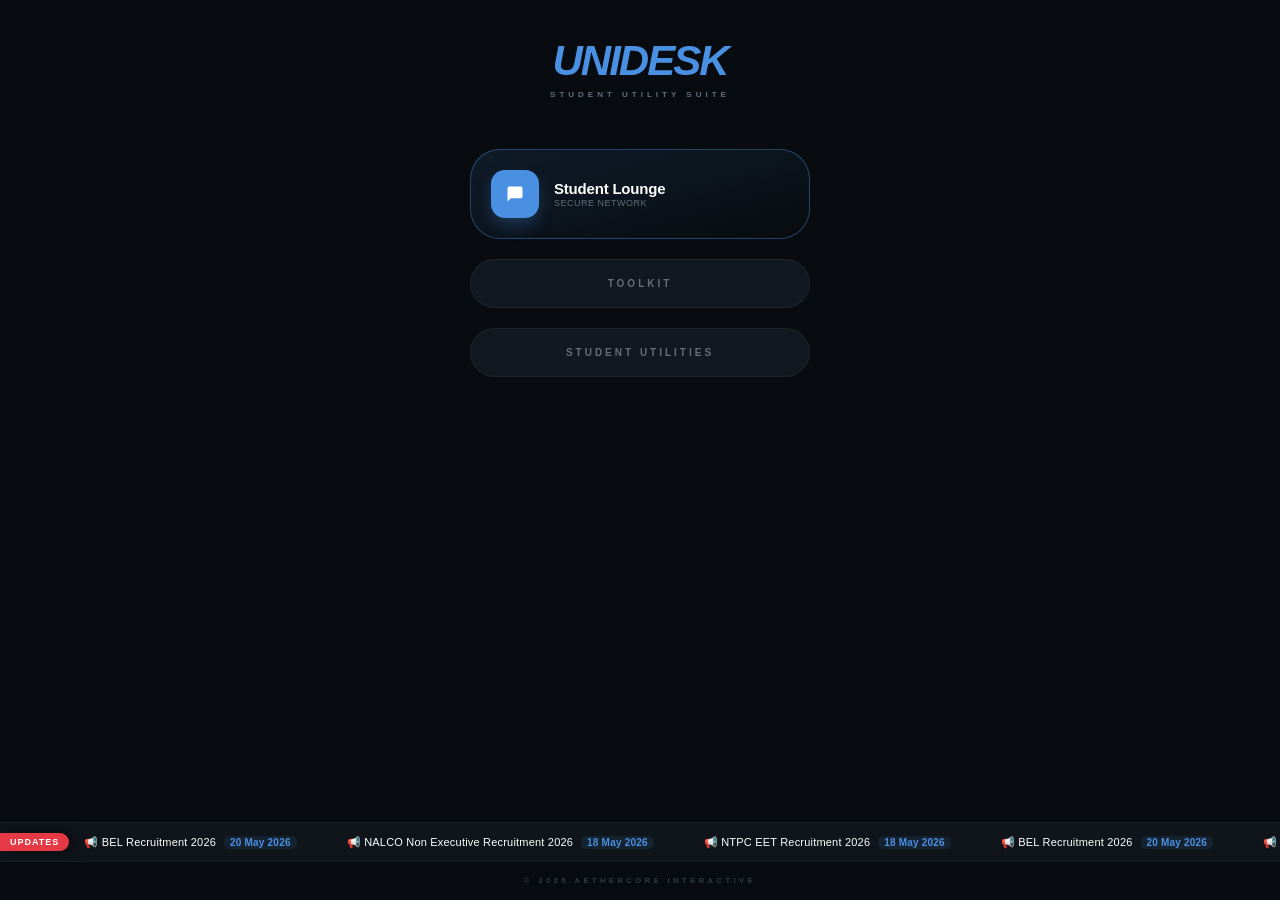
==== commit c00f6b99: "Update index.html" ====
--- a/index.html
+++ b/index.html
@@ -439,9 +439,7 @@
                 title: "NTPC EET Recruitment 2026",
                 description: "Through GATE 2025 (52 Posts) Online Form, Notification",
                 category: "PSU",
-                date: "18 May 2026",
-                linkDescription: "Official website link is given below.",
-                link: "https://careers.ntpc.co.in/recruitment/login.php"
+                date: "18 May 2026"
             }
         ];
 
@@ -457,22 +455,12 @@
                 // Build running tab elements (Title & Date only)
                 marqueeHTML += `<div class="marquee-item">📢 ${exam.title} <span>${exam.date}</span></div>`;
                 
-                // Check if conditional link parameters exist
-                let linkHTML = '';
-                if (exam.linkDescription && exam.link) {
-                    linkHTML = `
-                        <p class="sub" style="color: #4a90e2; font-size: 11px; margin-top: 6px; font-weight: 500;">${exam.linkDescription}</p>
-                        <a href="${exam.link}" target="_blank" style="display: inline-block; color: #ffffff; font-size: 11px; font-weight: 600; text-decoration: none; background: rgba(74, 144, 226, 0.3); border: 1px solid rgba(74, 144, 226, 0.5); padding: 5px 12px; border-radius: 12px; margin-top: 6px; -webkit-user-select: auto; user-select: auto;">Visit Link</a>
-                    `;
-                }
-
                 // Build complete detailed list elements for popup window
                 modalHTML += `
                     <div class="exam-details-card">
                         <p class="title" style="font-size: 14px; margin-bottom: 4px;">${exam.title}</p>
                         <p class="sub" style="color: #9eb1c9; font-size: 11px; line-height: 1.4; margin-bottom: 8px;">${exam.description}</p>
-                        ${linkHTML}
-                        <div class="exam-meta-row" style="margin-top: 10px;">
+                        <div class="exam-meta-row">
                             <span class="exam-badge">${exam.category}</span>
                             <span class="exam-date">${exam.date}</span>
                         </div>
@@ -524,4 +512,24 @@
             }
         }
 
-        function
+        function openExamsModal() {
+            examsOverlay.classList.add('active');
+            if (navigator.vibrate) navigator.vibrate(10);
+            history.pushState({ modal: 'exams' }, '');
+        }
+
+        function closeExamsModal() {
+            if (examsOverlay.classList.contains('active')) {
+                examsOverlay.classList.remove('active');
+                if (history.state && history.state.modal === 'exams') history.back();
+            }
+        }
+
+        window.addEventListener('popstate', function(event) {
+            overlay.classList.remove('active');
+            utilitiesOverlay.classList.remove('active');
+            examsOverlay.classList.remove('active');
+        });
+    </script>
+</body>
+</html>
